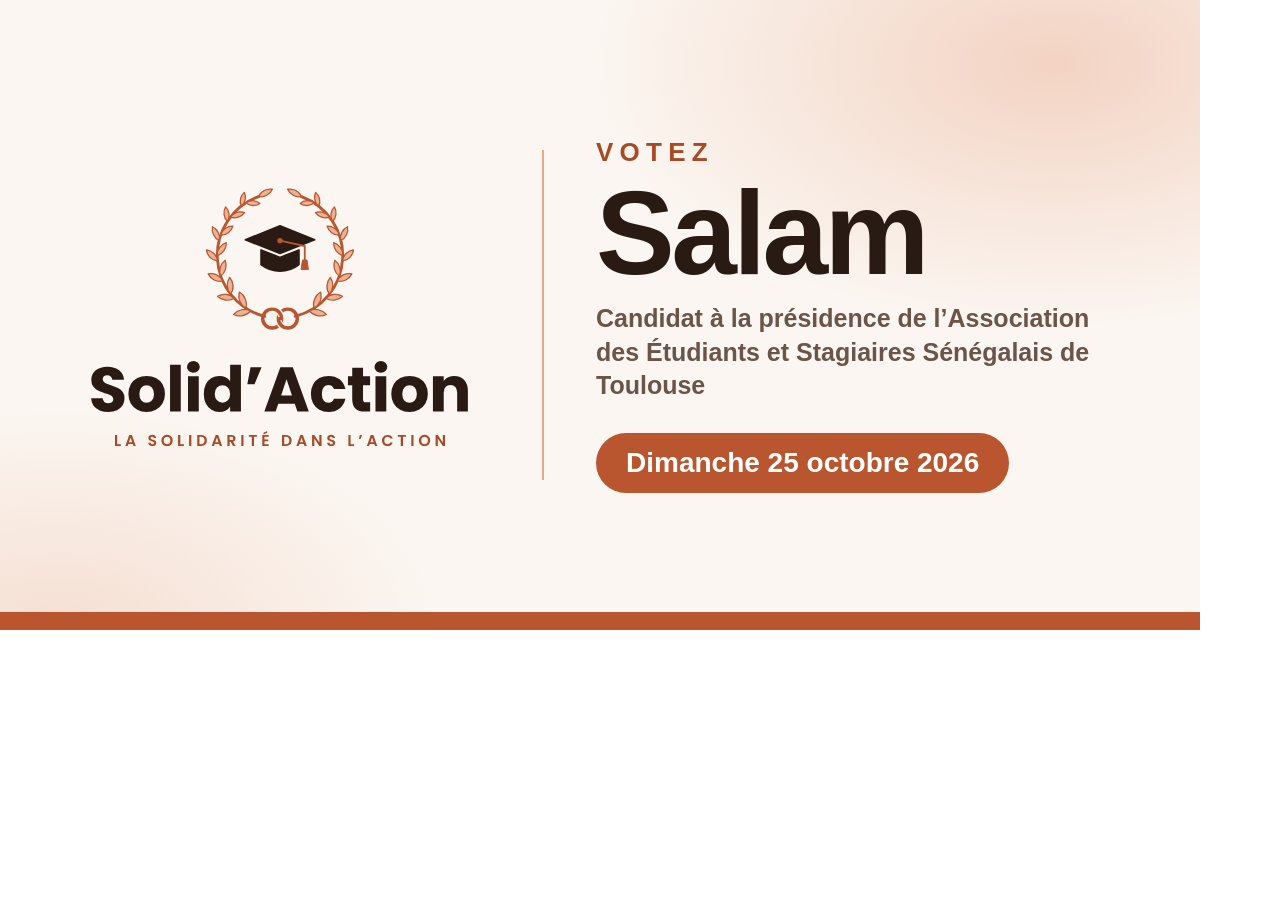
==== outils/og-image.html @ 03e1251f "Site de campagne Solid'Action complet Page unique mobile d'abord alimentée par content.js : accueil " ====
<!doctype html><html lang="fr"><meta charset="utf-8">
<!-- Modèle de l'image d'aperçu WhatsApp (1200x630). Voir README pour la regénérer. -->
<style>
@font-face{font-family:P;font-weight:700;src:url(../fonts/poppins-latin-700-normal.woff2)}
@font-face{font-family:P;font-weight:600;src:url(../fonts/poppins-latin-600-normal.woff2)}
html,body{margin:0}
.og{width:1200px;height:630px;box-sizing:border-box;display:flex;align-items:center;gap:52px;padding:0 70px;position:relative;overflow:hidden;font-family:P,sans-serif;color:#2A1A14;
background:radial-gradient(ellipse 55% 60% at 88% 10%,rgba(233,169,139,.45),transparent 70%),radial-gradient(ellipse 45% 50% at 5% 100%,rgba(233,169,139,.3),transparent 70%),#FBF6F1}
.og::after{content:"";position:absolute;inset:auto 0 0;height:18px;background:#B9562F}
.logo{width:420px;flex-shrink:0}
.sep{width:2px;height:330px;background:#E9A98B;flex-shrink:0}
.k{font-weight:600;font-size:26px;letter-spacing:.24em;text-transform:uppercase;color:#A84A26}
h1{margin:6px 0 10px;font-size:118px;line-height:1;letter-spacing:-.03em}
.r{font-weight:600;font-size:25px;line-height:1.35;color:#6B5448;max-width:520px}
.d{display:inline-flex;margin-top:30px;background:#B9562F;color:#fff;font-weight:600;font-size:28px;padding:14px 30px;border-radius:999px;white-space:nowrap}
</style>
<div class="og">
  <img class="logo" src="../images/logo/logo-complet.svg" alt="">
  <div class="sep"></div>
  <div>
    <div class="k">Votez</div>
    <h1>Salam</h1>
    <div class="r">Candidat à la présidence de l’Association des Étudiants et Stagiaires Sénégalais de Toulouse</div>
    <div class="d">Dimanche 25 octobre 2026</div>
  </div>
</div></html>
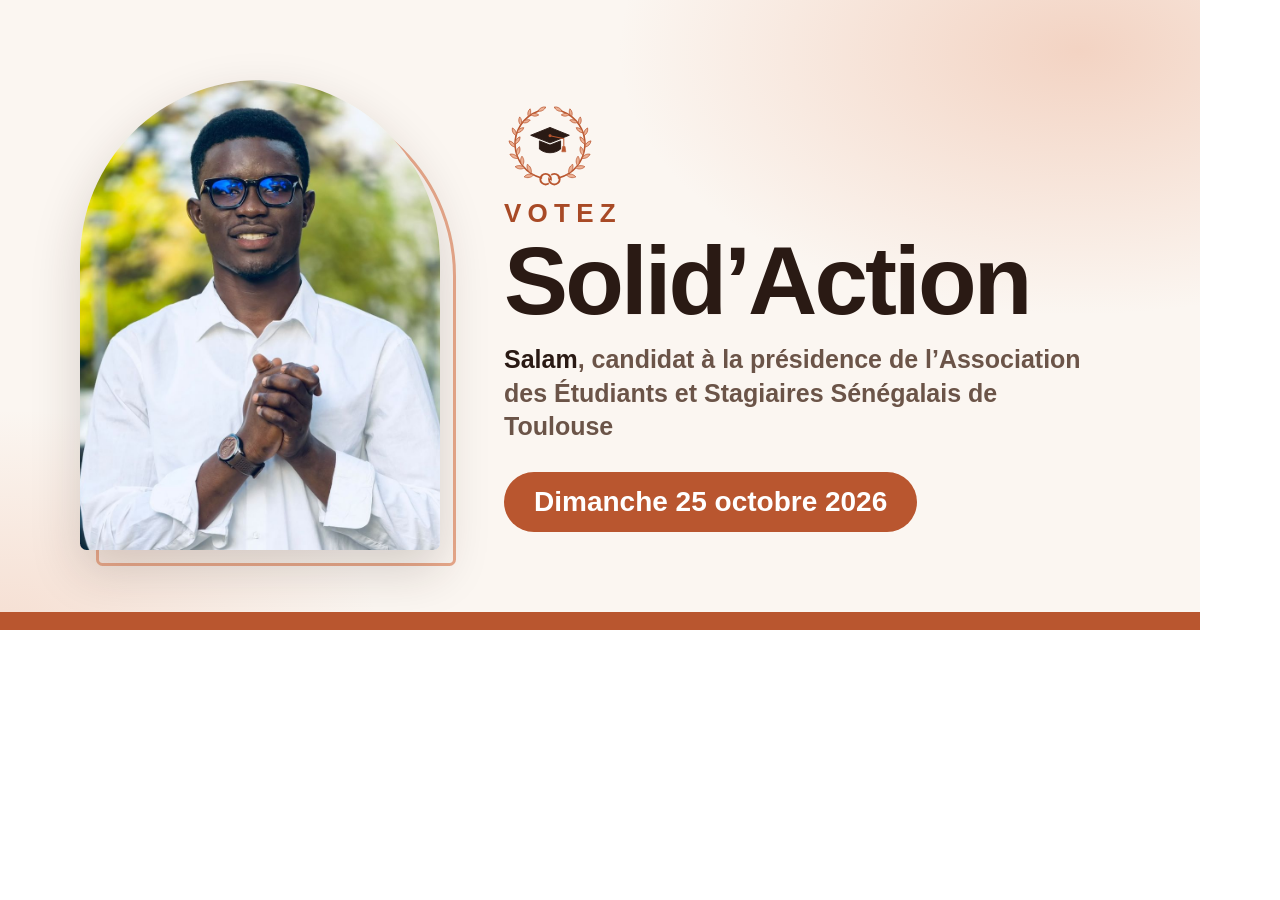
==== commit 0aeb654a: "Mise à jour : Votez Solid'Action, ASEST, photos de Salam, nouveau programme et équipe - Accueil : « " ====
--- a/outils/og-image.html
+++ b/outils/og-image.html
@@ -4,23 +4,26 @@
 @font-face{font-family:P;font-weight:700;src:url(../fonts/poppins-latin-700-normal.woff2)}
 @font-face{font-family:P;font-weight:600;src:url(../fonts/poppins-latin-600-normal.woff2)}
 html,body{margin:0}
-.og{width:1200px;height:630px;box-sizing:border-box;display:flex;align-items:center;gap:52px;padding:0 70px;position:relative;overflow:hidden;font-family:P,sans-serif;color:#2A1A14;
-background:radial-gradient(ellipse 55% 60% at 88% 10%,rgba(233,169,139,.45),transparent 70%),radial-gradient(ellipse 45% 50% at 5% 100%,rgba(233,169,139,.3),transparent 70%),#FBF6F1}
+.og{width:1200px;height:630px;box-sizing:border-box;display:flex;align-items:center;gap:64px;padding:0 70px 0 80px;position:relative;overflow:hidden;font-family:P,sans-serif;color:#2A1A14;
+background:radial-gradient(ellipse 55% 60% at 90% 8%,rgba(233,169,139,.45),transparent 70%),radial-gradient(ellipse 45% 50% at 0% 100%,rgba(233,169,139,.3),transparent 70%),#FBF6F1}
 .og::after{content:"";position:absolute;inset:auto 0 0;height:18px;background:#B9562F}
-.logo{width:420px;flex-shrink:0}
-.sep{width:2px;height:330px;background:#E9A98B;flex-shrink:0}
+.photo{position:relative;width:360px;height:470px;flex-shrink:0}
+.photo::before{content:"";position:absolute;inset:0;transform:translate(16px,16px);border:3px solid #E9A98B;border-radius:999px 999px 36px 36px}
+.photo img{position:relative;width:100%;height:100%;object-fit:cover;object-position:50% 10%;border-radius:999px 999px 36px 36px;box-shadow:0 20px 50px rgba(42,26,20,.18)}
+.sym{width:92px;display:block;margin-bottom:8px}
 .k{font-weight:600;font-size:26px;letter-spacing:.24em;text-transform:uppercase;color:#A84A26}
-h1{margin:6px 0 10px;font-size:118px;line-height:1;letter-spacing:-.03em}
-.r{font-weight:600;font-size:25px;line-height:1.35;color:#6B5448;max-width:520px}
-.d{display:inline-flex;margin-top:30px;background:#B9562F;color:#fff;font-weight:600;font-size:28px;padding:14px 30px;border-radius:999px;white-space:nowrap}
+h1{margin:4px 0 14px;font-size:96px;line-height:1;letter-spacing:-.03em;white-space:nowrap}
+.r{font-weight:600;font-size:25px;line-height:1.35;color:#6B5448;max-width:600px}
+.r b{color:#2A1A14}
+.d{display:inline-flex;margin-top:28px;background:#B9562F;color:#fff;font-weight:600;font-size:28px;padding:14px 30px;border-radius:999px;white-space:nowrap}
 </style>
 <div class="og">
-  <img class="logo" src="../images/logo/logo-complet.svg" alt="">
-  <div class="sep"></div>
+  <div class="photo"><img src="../images/candidat/candidat-accueil.jpg" alt=""></div>
   <div>
+    <img class="sym" src="../images/logo/logo-symbole.svg" alt="">
     <div class="k">Votez</div>
-    <h1>Salam</h1>
-    <div class="r">Candidat à la présidence de l’Association des Étudiants et Stagiaires Sénégalais de Toulouse</div>
+    <h1>Solid’Action</h1>
+    <div class="r"><b>Salam</b>, candidat à la présidence de l’Association des Étudiants et Stagiaires Sénégalais de Toulouse</div>
     <div class="d">Dimanche 25 octobre 2026</div>
   </div>
 </div></html>
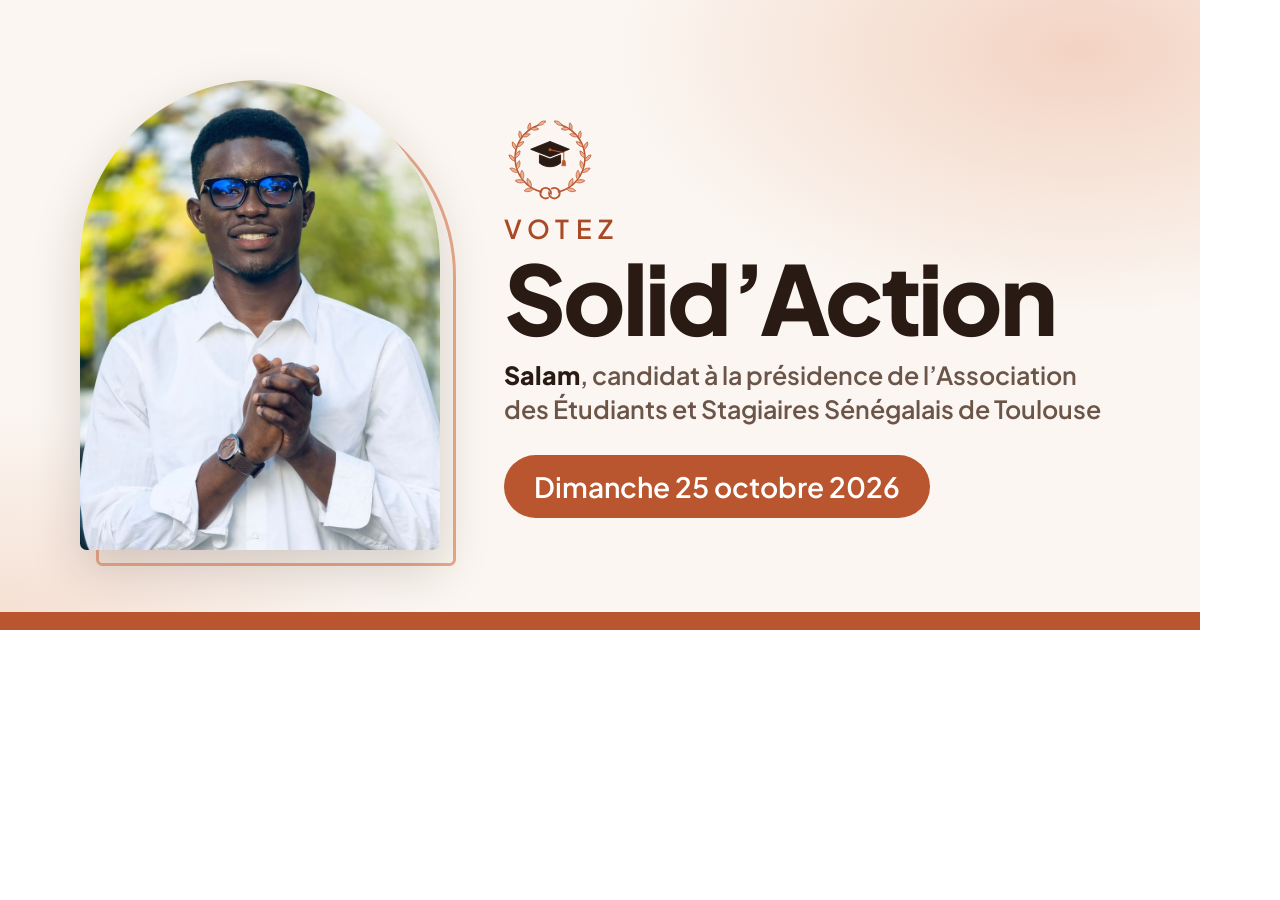
==== commit 3e8f40a2: "Police Plus Jakarta Sans et Université du Mirail Remplace Poppins et Inter par Plus Jakarta Sans (ti" ====
--- a/outils/og-image.html
+++ b/outils/og-image.html
@@ -1,8 +1,8 @@
 <!doctype html><html lang="fr"><meta charset="utf-8">
 <!-- Modèle de l'image d'aperçu WhatsApp (1200x630). Voir README pour la regénérer. -->
 <style>
-@font-face{font-family:P;font-weight:700;src:url(../fonts/poppins-latin-700-normal.woff2)}
-@font-face{font-family:P;font-weight:600;src:url(../fonts/poppins-latin-600-normal.woff2)}
+@font-face{font-family:P;font-weight:700;src:url(../fonts/plus-jakarta-sans-latin-800-normal.woff2)}
+@font-face{font-family:P;font-weight:600;src:url(../fonts/plus-jakarta-sans-latin-600-normal.woff2)}
 html,body{margin:0}
 .og{width:1200px;height:630px;box-sizing:border-box;display:flex;align-items:center;gap:64px;padding:0 70px 0 80px;position:relative;overflow:hidden;font-family:P,sans-serif;color:#2A1A14;
 background:radial-gradient(ellipse 55% 60% at 90% 8%,rgba(233,169,139,.45),transparent 70%),radial-gradient(ellipse 45% 50% at 0% 100%,rgba(233,169,139,.3),transparent 70%),#FBF6F1}
